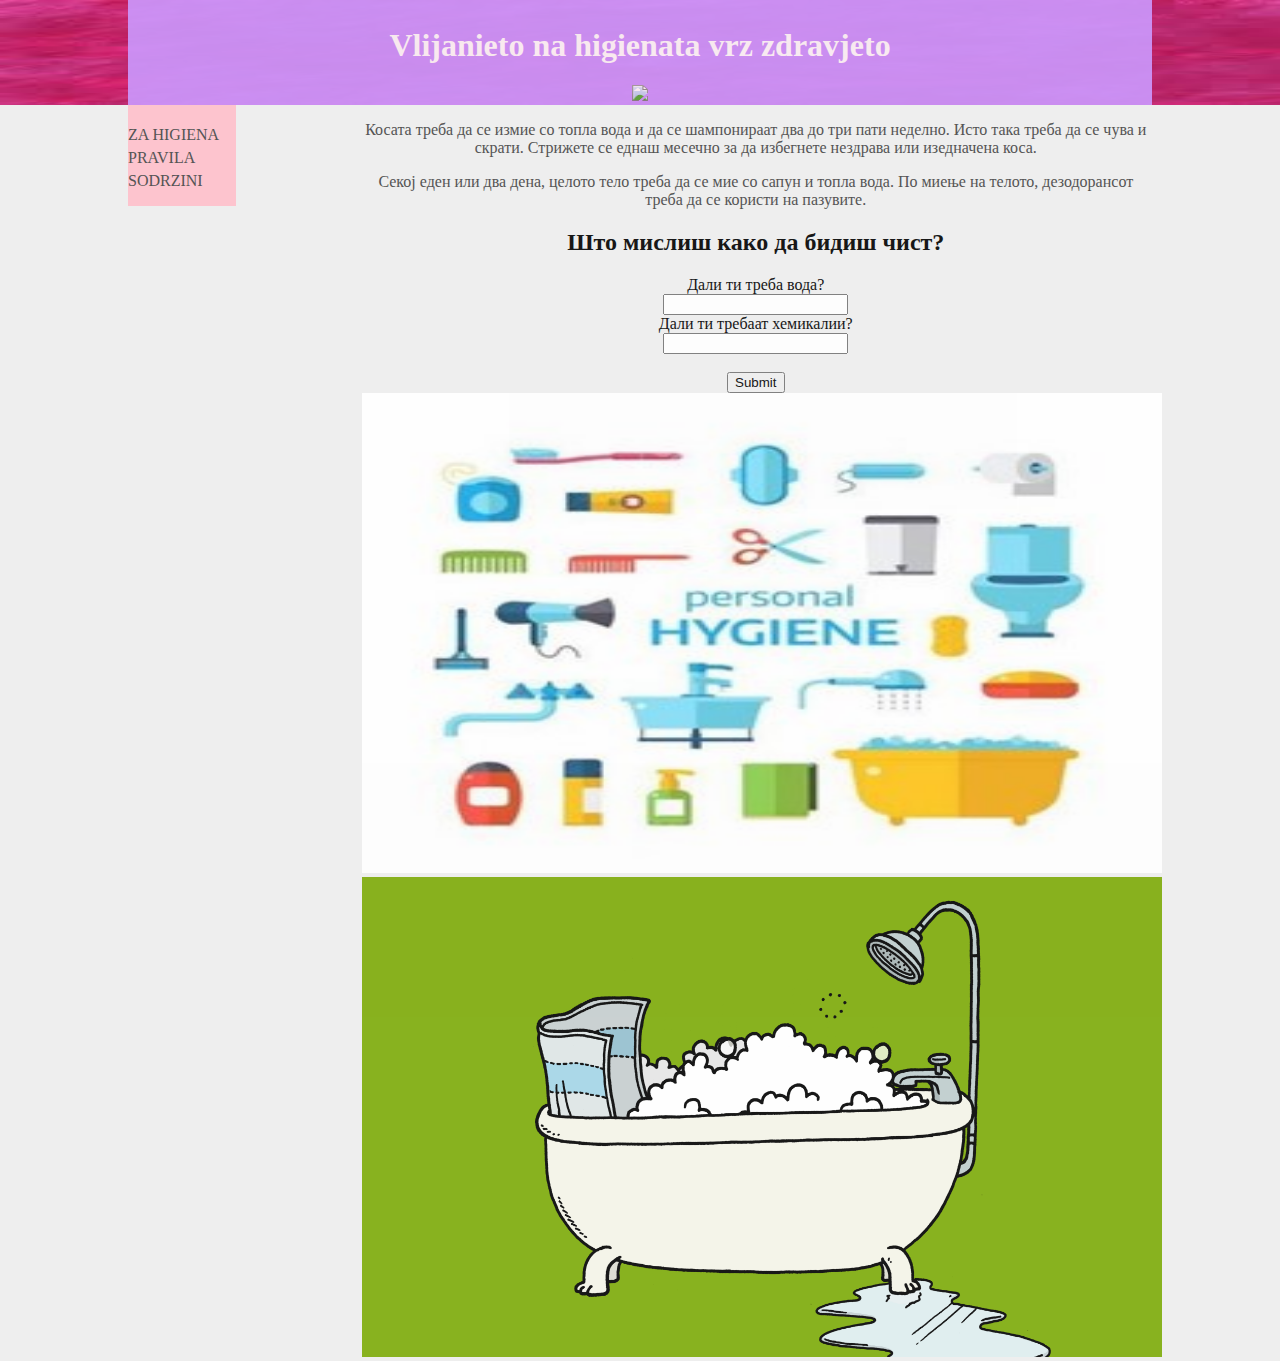
==== pravila.html @ 2dda47e2 "stranaa" ====
﻿
<!doctype html>
<html lang="en">
<head>
<link href="style.css" rel="stylesheet" type="text/css" />
<title>Vlijanieto na higienata vrz zdravjeto</title>
</head>
<body>
<div id="wrapper">
	<div id="container">
    	<div id="header">
    		<h1>Vlijanieto na higienata vrz zdravjeto</h1>
							<a href="https://the-impact-of-transport-on-our-environment-en.000webhostapp.com/index.html"><img src="jpg/ukflag.jpg" border="0"id='dimg' ></a>
    	</div>
    	<div id="content">

    	<div id="nav">
				<ul>
				<li><a class="selected" href="index.html">Za Higiena</a></li>
					<li><a href="pravila.html">Pravila</a></li>
				<li><a href="sapun.html">Sodrzini</a></li>
				</ul>
	    </div>
    	<div id="main">
				<center>
					<p>
						Косата треба да се измие со топла вода и да се шампонираат два до три пати неделно.
						Исто така треба да се чува и скрати.
						 Стрижете се еднаш месечно за да избегнете нездрава или изедначена коса.
					</p>
					<p>
						Секој еден или два дена, целото тело треба да се мие со сапун и
						 топла вода. По миење на телото, дезодорансот треба да се користи на пазувите.
					</p>

	</center>
<h2>Што мислиш како да бидиш чист?</h2>

<form action="/action_page.php">
 Дали ти треба вода?<br>
  <input type="text" name="eden" >
  <br>
  Дали ти требаат хемикалии?<br>
  <input type="text" name="dva" >
  <br><br>
  <input type="submit" value="Submit">
</form>
            <img src="jpg/soap.jpg" />
 			 <img src="jpg/gifbath.gif" />
	    </div>
    </div>

    </div>
</div>
</body>
</html>
---- style.css ----
body {
background-color: #eee ;
font-family: adobe-caslon-pro,Georgia,serif;
padding: 0px;
margin: 0px;
}

a {
text-decoration: none;
text-transform: uppercase;
20px;
color: #444444;
}

#nav a:hover {
color: #ffcccc;
}

#nav a::before {
content: "";
display: block;
height: 5px;
width: 100%;
}
h1, h2, h3 {
0;
}
#zname1{
  positon: absolute;
  top:5;
  right:5;
  width: 42px;
  height: 45px;
}
#zname2{
  positon: absolute;
  top:5;
  right:5;
  width: 42px;
  height: 45px;
}
#container {
background-color: #FFFFFF;
width: 80%;
height: auto;
margin-left: auto;
margin-right: auto;
opacity: 0.9;

}

#header {
background-color: #cc99ff;
color: white;
text-align: center;
padding: 0.5% 0% 0% 0%;

}

#content {
padding: 0;
	border-radius: 10%;
}

#nav {
width: 10.5%;
float: left;
background-color: #ffc0cb

}

#nav ul {

list-style-type: none;
padding: 0;
}

#nav li {
10px;
6px;
}
#main p {
0;
padding: 0;
Georgia;
20px;

color: #444444;
}


#nav.selected {
font-weight: bold;
}

#main {
width: 77%;
float: right;
text-align: center;
padding: 0px 2px;

}
#main img{
	width: 800px;
	height: 480px;

}

#footer {
clear: both;
padding: 0.5%;
background-color: #999999;
color: white;
text-align: center;
}
#wrapper{
	background: url(jpg/backround.jpg);
	background-size: 100% 100%;
	background-repeat: no-repeat;
	width: 100%;
}
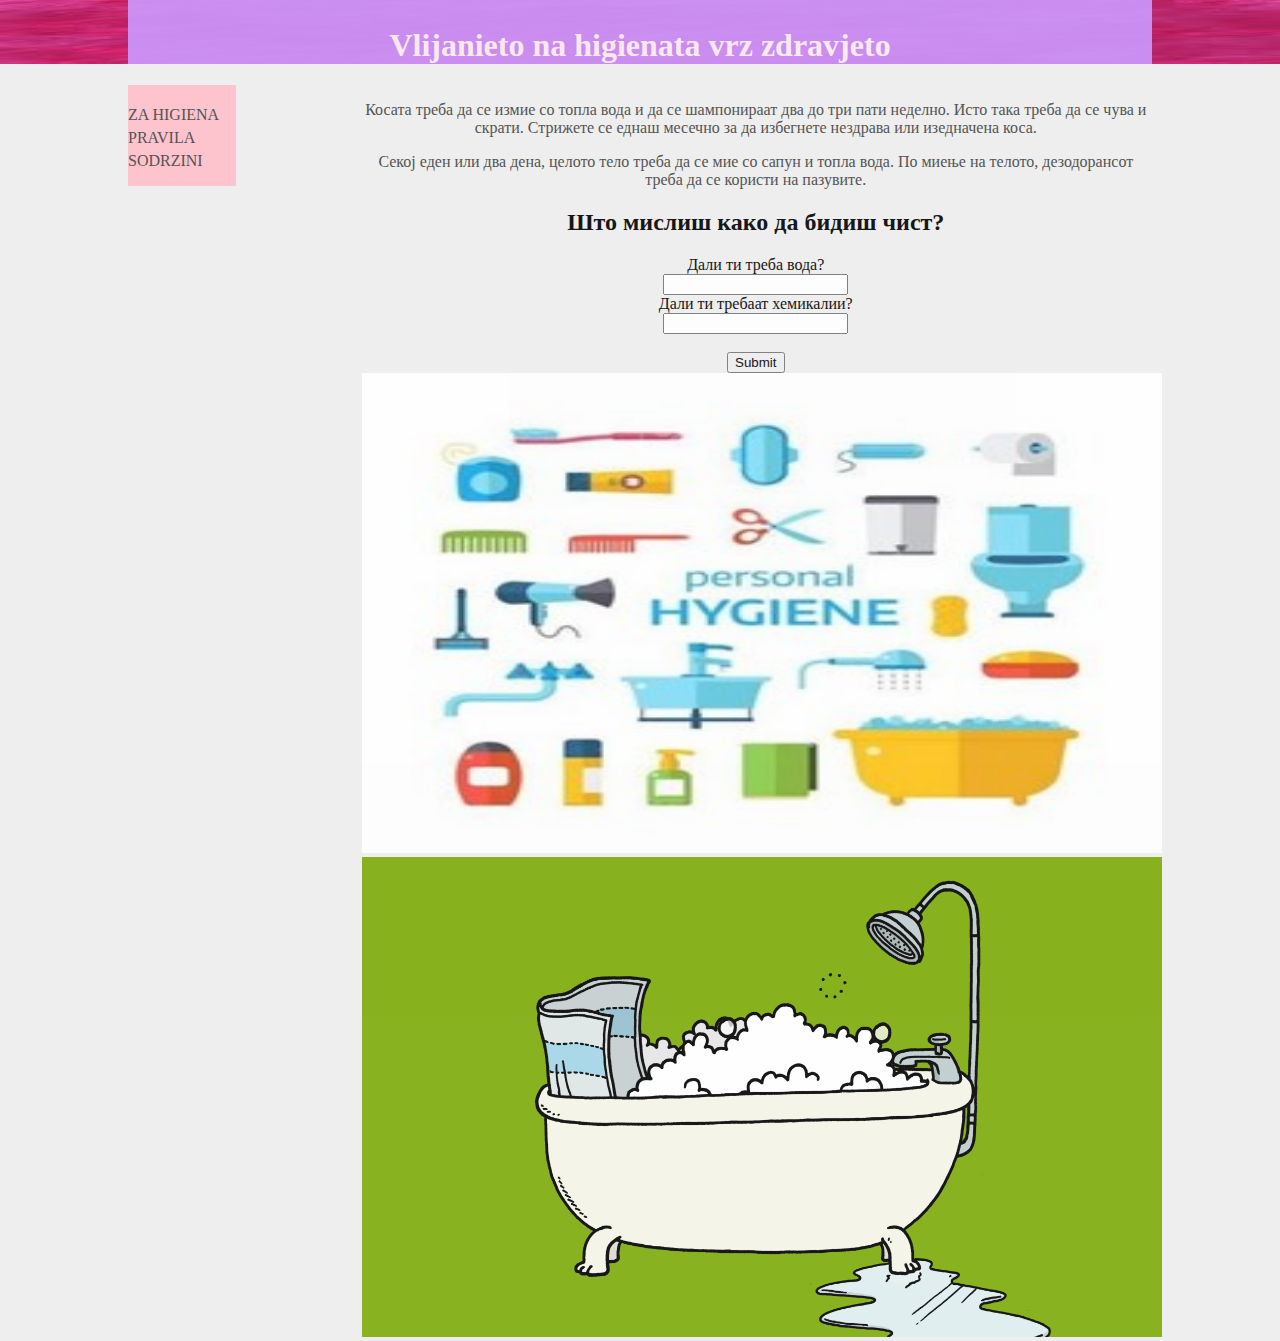
==== commit 957ddae6: "Update pravila.html" ====
--- a/pravila.html
+++ b/pravila.html
@@ -10,7 +10,6 @@
 	<div id="container">
     	<div id="header">
     		<h1>Vlijanieto na higienata vrz zdravjeto</h1>
-							<a href="https://the-impact-of-transport-on-our-environment-en.000webhostapp.com/index.html"><img src="jpg/ukflag.jpg" border="0"id='dimg' ></a>
     	</div>
     	<div id="content">
 
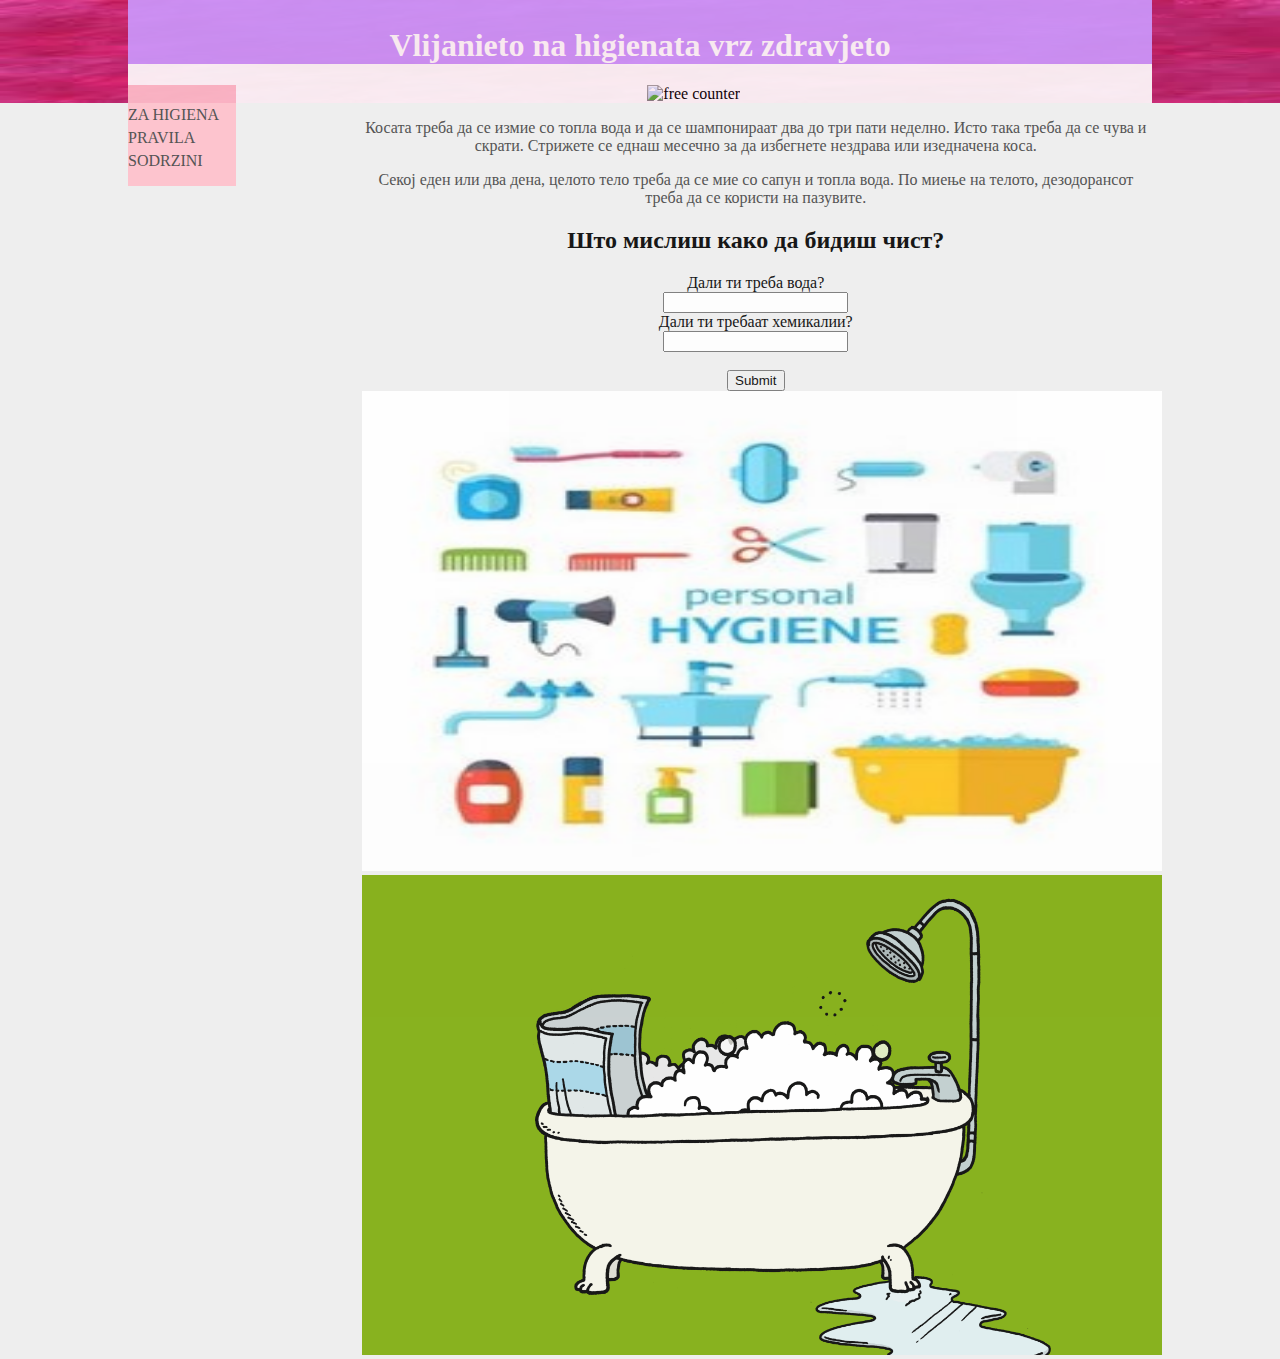
==== commit 6881dfce: "Update pravila.html" ====
--- a/pravila.html
+++ b/pravila.html
@@ -10,6 +10,7 @@
 	<div id="container">
     	<div id="header">
     		<h1>Vlijanieto na higienata vrz zdravjeto</h1>
+
     	</div>
     	<div id="content">
 
@@ -20,6 +21,8 @@
 				<li><a href="sapun.html">Sodrzini</a></li>
 				</ul>
 	    </div>
+			<div align=center><img src='https://www.counter12.com/img-Cd5YdYDw17DCy5Wy-9.gif'
+		         border='0' alt='free counter'></a><script type='text/javascript' ></script></div>
     	<div id="main">
 				<center>
 					<p>
